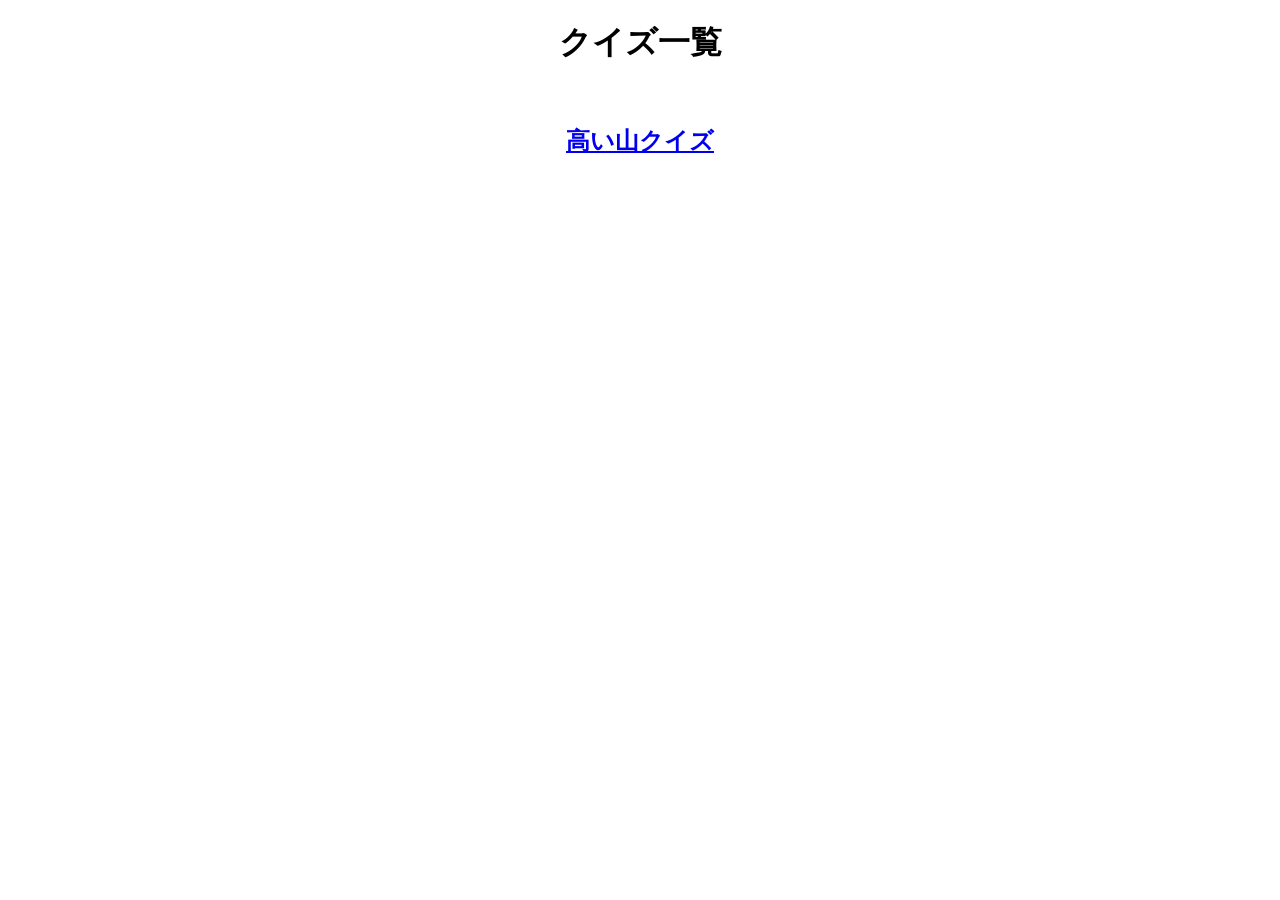
==== index.html @ f50a984a "一覧画面のUI設定" ====
<!DOCTYPE html>
<html>
    <head>
        <meta charset="UTF-8">
        <meta name="viewport" content="width=device-width, initial-scale=1.0">
        <meta name="description" content="Quisori（キソーリ）は勉強する方の味方となるサイト！ 問題・回答・答え合わせまで全部Quisoriで解決できます！">
        <meta name="keywords" content="quisori,Quisori,キソーリ,クイズ,学習,勉強,問題,問題集">
        <title>Quisori ❘ クイズサイト</title>
        <link rel="stylesheet" href="quizListStyle.css">
    </head>
    <body>
        <h1>クイズ一覧</h1>

        <div id="quiz-list"></div>
        <script type="module" src="quizListScript.js"></script>
    </body>
</html>
---- quizListStyle.css ----
body {
    text-align: center;
    font-family: sans-serif;
    font-size: 100%;
}

#quiz-list a {
    border: auto solid #ccc;
    border-width: 1 0 0 0;
    padding: 10px;
    margin: 0 auto;
    width: 100%;
    max-width: 1000px;
    cursor: pointer;
}
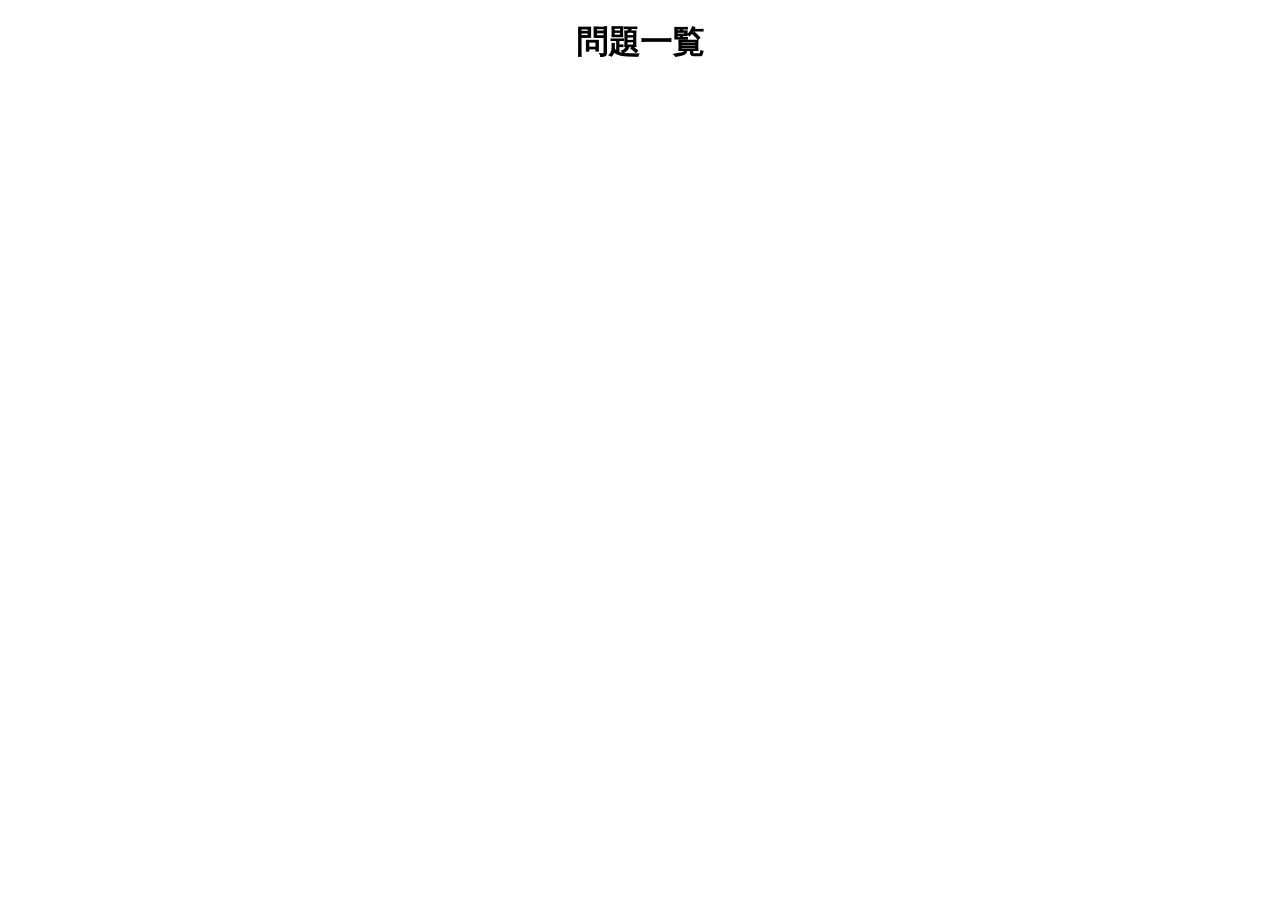
==== commit ef8e8576: "Search Console準備など" ====
--- a/index.html
+++ b/index.html
@@ -9,7 +9,7 @@
         <link rel="stylesheet" href="quizListStyle.css">
     </head>
     <body>
-        <h1>クイズ一覧</h1>
+        <h1>問題一覧</h1>
 
         <div id="quiz-list"></div>
         <script type="module" src="quizListScript.js"></script>
--- a/quizListStyle.css
+++ b/quizListStyle.css
@@ -4,12 +4,59 @@
     font-size: 100%;
 }
 
-#quiz-list a {
-    border: auto solid #ccc;
-    border-width: 1 0 0 0;
-    padding: 10px;
+#quiz-list div:not(.genre-list) {
+    display: grid;
+    grid-template-columns: 1fr auto;
+    grid-template-rows: auto 1fr;
+
+    cursor: pointer;
+    box-sizing: border-box;
+    border: solid #bbb;
+    border-width: 1px 0;
+    padding: 0 2rem;
     margin: 0 auto;
-    width: 100%;
-    max-width: 1000px;
-    cursor: pointer;
+    width: 90%;
+    max-width: 600px;
+    background-color: #fafafa;
+    text-align: left;
+    line-height: 1;
+}
+
+.title {
+    grid-column: 1;
+    grid-row: 1;
+    margin-bottom: 0;
+}
+
+.genre-list {
+    grid-column: 2;
+    grid-row: 1;
+    justify-self: start;
+    display: flex;
+    flex-wrap: wrap;
+    gap: 0.25rem;
+    align-items: center;
+}
+
+.genre-list .genre {
+    text-decoration: underline;
+    color: #333;
+    font-size: 0.8rem;
+}
+
+.genre-list .genre:hover {
+    background-color: #ddd;
+}
+
+.desc {
+    grid-column: 1 / 3;
+    grid-row: 2;
+}
+
+#quiz-list div:hover {
+    background-color: #f4f4f4;
+}
+
+#quiz-list div:active {
+    background-color: #f0f0f0;
 }
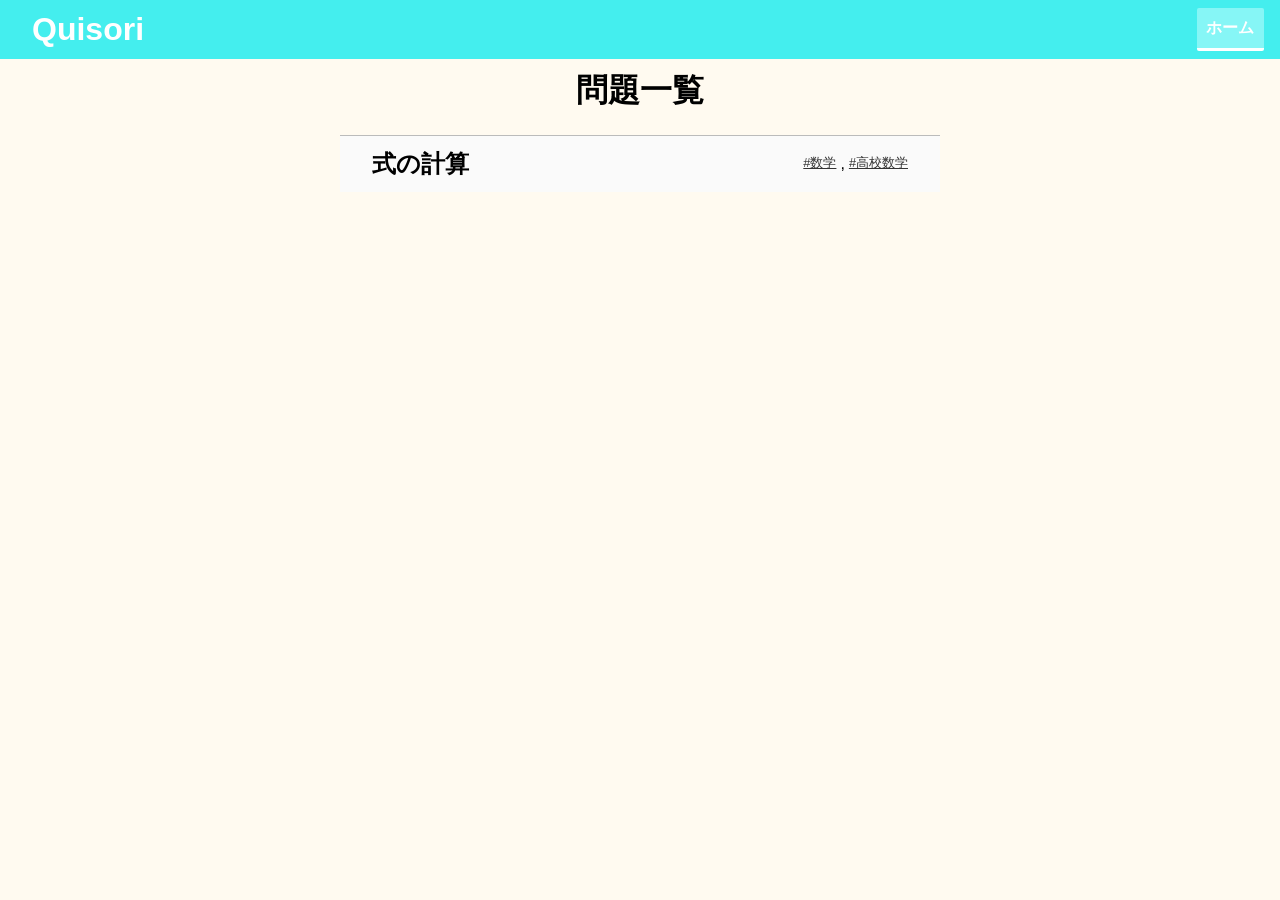
==== commit 26501ef0: "学校単元と一般クイズの分離＋学校単元のみ表示、css調整" ====
--- a/index.html
+++ b/index.html
@@ -5,10 +5,12 @@
         <meta name="viewport" content="width=device-width, initial-scale=1.0">
         <meta name="description" content="Quisori（キソーリ）は勉強する方の味方となるサイト！ 問題・回答・答え合わせまで全部Quisoriで解決できます！">
         <meta name="keywords" content="quisori,Quisori,キソーリ,クイズ,学習,勉強,問題,問題集">
-        <title>Quisori ❘ クイズサイト</title>
+        <title>Quisori ❘ 数学勉強のお供</title>
         <link rel="stylesheet" href="quizListStyle.css">
     </head>
     <body>
+        <div id="header"></div>
+
         <h1>問題一覧</h1>
 
         <div id="quiz-list"></div>
--- a/quizListStyle.css
+++ b/quizListStyle.css
@@ -1,7 +1,59 @@
 body {
+    background-color: rgb(255, 250, 240);
+
+    margin: 0;
     text-align: center;
     font-family: sans-serif;
     font-size: 100%;
+
+    padding-top: 3rem;
+}
+
+header {
+    box-sizing: border-box;
+    position: fixed;
+    top: 0;
+    left: 0;
+
+    width: 100%;
+
+    background-color: #4ee;
+    color: #fff;
+
+    display: flex;
+    justify-content: space-between;
+    align-items: center;
+
+    padding: 0.5rem 2rem;
+    padding-right: 1rem;
+}
+
+.logo {
+    font-size: 2rem;
+    font-weight: bold;
+}
+
+nav {
+    display: flex;
+    gap: 0;
+}
+
+nav a {
+    color: #fff;
+    text-decoration: none;
+    padding: 0.6rem;
+}
+
+nav a:hover {
+    color: #fa0;
+}
+
+.currentPage {
+    background-color: rgba(200,255,255,0.5);
+    color: #fff;
+    font-weight: bold;
+    border-bottom: 3px solid #fff;
+    border-radius: 2px;
 }
 
 #quiz-list div:not(.genre-list) {
@@ -12,7 +64,7 @@
     cursor: pointer;
     box-sizing: border-box;
     border: solid #bbb;
-    border-width: 1px 0;
+    border-width: 1px 0 0;
     padding: 0 2rem;
     margin: 0 auto;
     width: 90%;
@@ -25,7 +77,7 @@
 .title {
     grid-column: 1;
     grid-row: 1;
-    margin-bottom: 0;
+    margin: 1rem 0;
 }
 
 .genre-list {
@@ -39,6 +91,7 @@
 }
 
 .genre-list .genre {
+    cursor: default;
     text-decoration: underline;
     color: #333;
     font-size: 0.8rem;
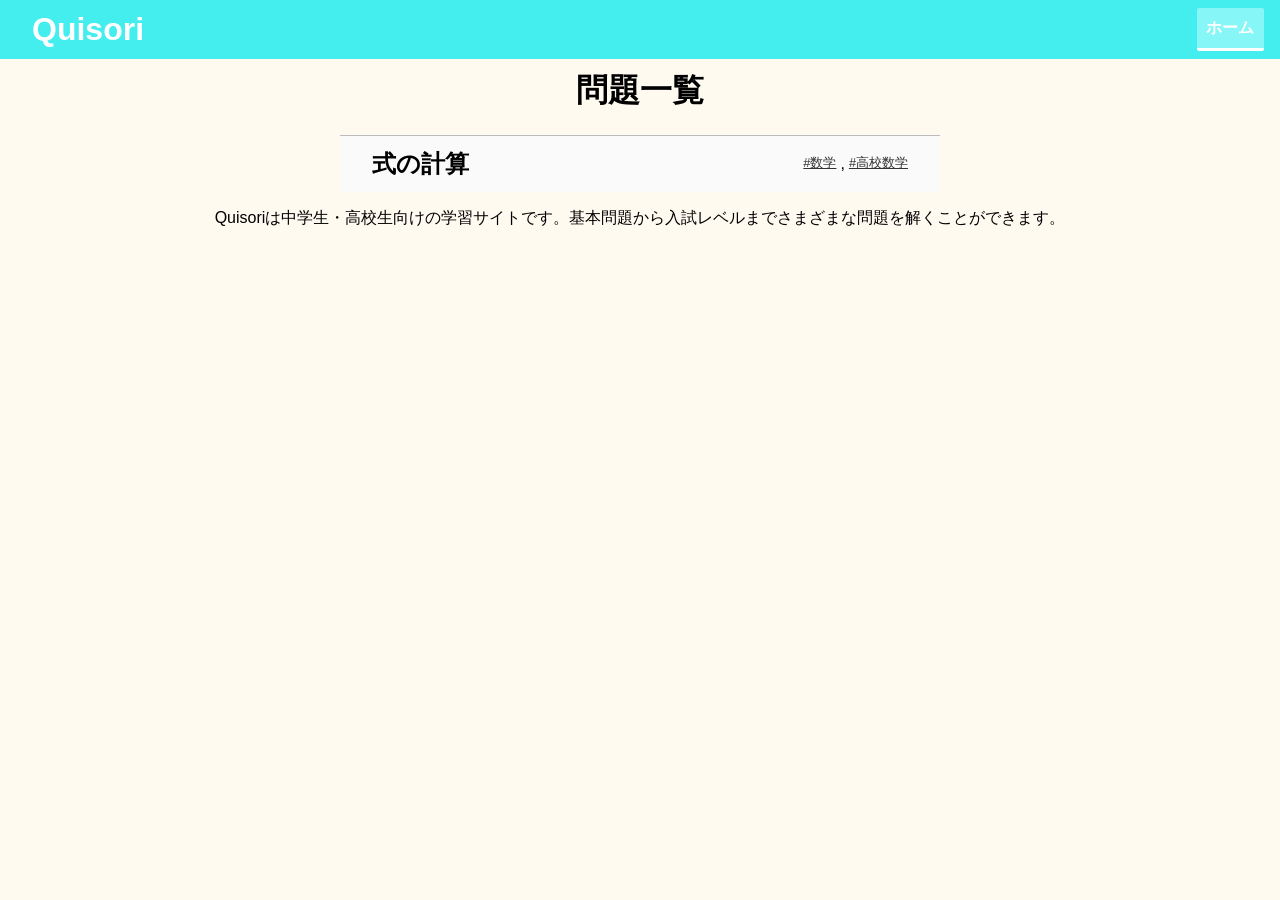
==== commit db91ee2e: "問題表示画面でのヘッダー表示＋サービス説明文表示" ====
--- a/index.html
+++ b/index.html
@@ -4,8 +4,7 @@
         <meta charset="UTF-8">
         <meta name="viewport" content="width=device-width, initial-scale=1.0">
         <meta name="description" content="Quisori（キソーリ）は勉強する方の味方となるサイト！ 問題・回答・答え合わせまで全部Quisoriで解決できます！">
-        <meta name="keywords" content="quisori,Quisori,キソーリ,クイズ,学習,勉強,問題,問題集">
-        <title>Quisori ❘ 数学勉強のお供</title>
+        <title>問題一覧 | Quisori</title>
         <link rel="stylesheet" href="quizListStyle.css">
     </head>
     <body>
@@ -15,5 +14,7 @@
 
         <div id="quiz-list"></div>
         <script type="module" src="quizListScript.js"></script>
+
+        <p>Quisoriは中学生・高校生向けの学習サイトです。基本問題から入試レベルまでさまざまな問題を解くことができます。</p>
     </body>
 </html>
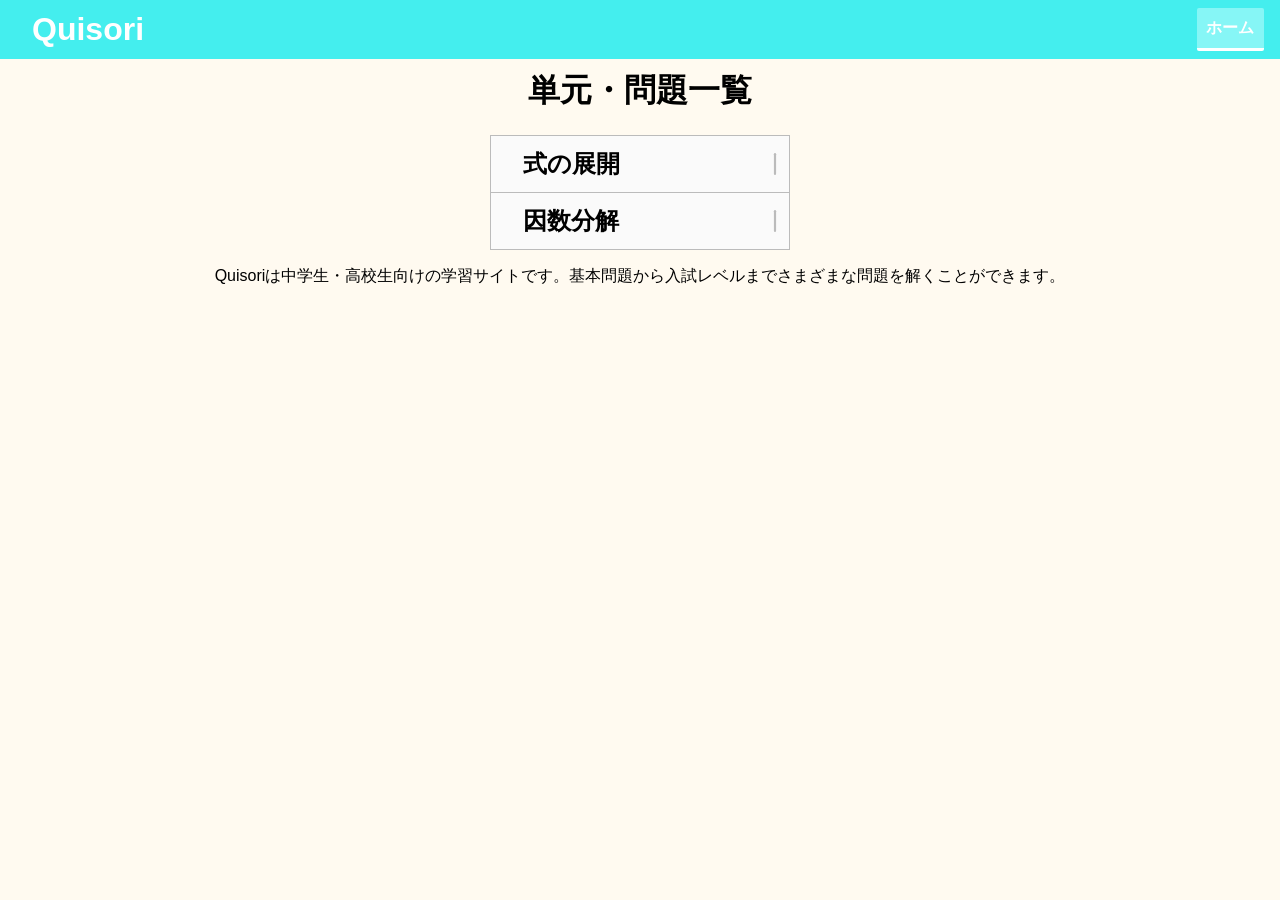
==== commit 411aa3e7: "問題一覧で単元→問題の順に選ぶ形式に変更＋単元・問題選択時のcss変更＋1-2-1,2-1-1仮置き" ====
--- a/index.html
+++ b/index.html
@@ -10,11 +10,15 @@
     <body>
         <div id="header"></div>
 
-        <h1>問題一覧</h1>
+        <h1>単元・問題一覧</h1>
 
-        <div id="quiz-list"></div>
-        <script type="module" src="quizListScript.js"></script>
+        <div id="lists-container">
+            <div id="unit-list"></div>
+            <div id="quiz-list"></div>
+        </div>
 
         <p>Quisoriは中学生・高校生向けの学習サイトです。基本問題から入試レベルまでさまざまな問題を解くことができます。</p>
+
+        <script type="module" src="quizListScript.js"></script>
     </body>
 </html>
--- a/quizListStyle.css
+++ b/quizListStyle.css
@@ -56,7 +56,14 @@
     border-radius: 2px;
 }
 
-#quiz-list div:not(.genre-list) {
+#lists-container {
+    display: flex;
+    justify-content: center;
+
+    margin: 0 auto;
+}
+
+.unit-item {
     display: grid;
     grid-template-columns: 1fr auto;
     grid-template-rows: auto 1fr;
@@ -64,52 +71,110 @@
     cursor: pointer;
     box-sizing: border-box;
     border: solid #bbb;
-    border-width: 1px 0 0;
-    padding: 0 2rem;
-    margin: 0 auto;
-    width: 90%;
-    max-width: 600px;
+    border-width: 1px;
+    padding: 0 0 0 2rem;
+    margin: 0;
+    width: 45vw;
+    min-width: 0;
+    max-width: 300px;
+    background-color: #fafafa;
+    text-align: left;
+    line-height: 1;
+    
+    transition:
+        width 0.3s linear 0s,
+        max-width 0.3s linear 0s;
+}
+
+.unit-item + .unit-item {
+    margin-top: -1px;
+}
+
+.unit-item-title {
+    grid-column: 1;
+    grid-row: 1;
+
+    margin: 1rem 0;
+}
+
+#unit-list div:hover {
+    background-color: #d9f5f5;
+}
+
+#unit-list div:active {
+    background-color: #dee;
+}
+
+.unit-item.selected {
+    width: 50vw;
+    max-width: 350px;
+    
+    border-width: 1px 0 1px 1px;
+
+    background-color: #f0f0f0;
+}
+
+.unit-item-arrow {
+    width: 1.75rem;
+    height: 3.5rem;
+}
+
+.unit-item-arrow-line {
+    stroke: #bbb;
+    stroke-width: 1.5;
+    stroke-linecap: round;
+
+    transform-origin: center;
+}
+
+.quiz-item {
+    display: grid;
+    grid-template-columns: 1fr auto;
+    grid-template-rows: auto 1fr;
+
+    cursor: pointer;
+    box-sizing: border-box;
+    border: solid #bbb;
+    border-width: 1px 1px;
+    padding: 0 1rem;
+    margin: 0;
     background-color: #fafafa;
     text-align: left;
     line-height: 1;
 }
 
-.title {
+.quiz-item + .quiz-item {
+    margin-top: -1px;
+}
+
+.quiz-item-title {
     grid-column: 1;
     grid-row: 1;
+
     margin: 1rem 0;
 }
 
-.genre-list {
-    grid-column: 2;
-    grid-row: 1;
-    justify-self: start;
-    display: flex;
-    flex-wrap: wrap;
-    gap: 0.25rem;
-    align-items: center;
-}
-
-.genre-list .genre {
-    cursor: default;
-    text-decoration: underline;
-    color: #333;
-    font-size: 0.8rem;
-}
-
-.genre-list .genre:hover {
-    background-color: #ddd;
-}
-
-.desc {
-    grid-column: 1 / 3;
-    grid-row: 2;
-}
-
 #quiz-list div:hover {
-    background-color: #f4f4f4;
+    background-color: #d9f5f5;
 }
 
 #quiz-list div:active {
-    background-color: #f0f0f0;
+    background-color: #dee;
+}
+
+#quiz-list {
+    width: 40vw;
+    min-width: 0;
+    max-width: 0;
+
+    white-space: nowrap;
+    overflow: hidden;
+
+    padding-top: var(--quiz-list-offset);
+
+    transition: max-width 0.6s ease-in 0s;
+}
+
+#quiz-list.showed {
+    max-width: 40vw;
 }
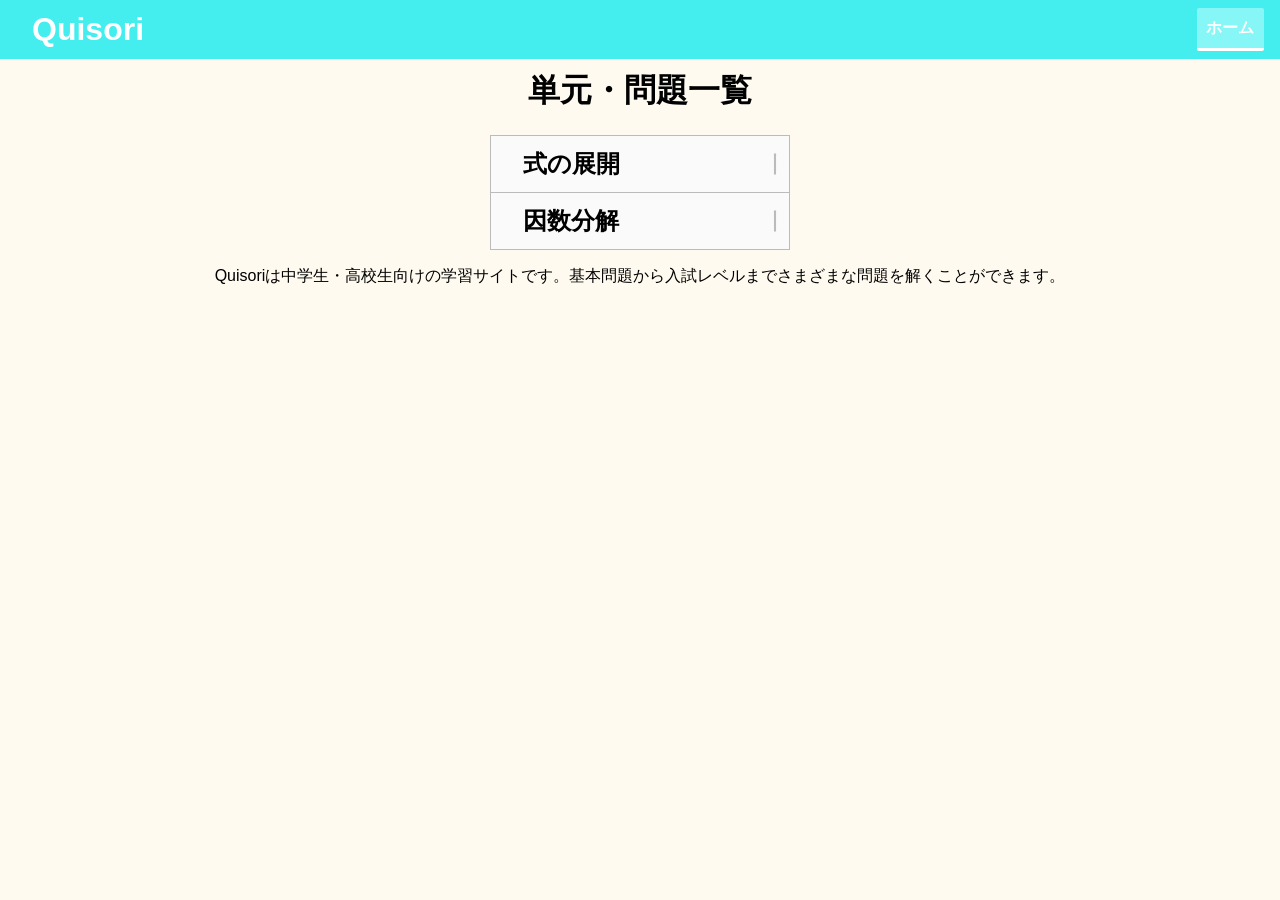
==== commit 59350b01: "同前スマホ対応（未）" ====
--- a/index.html
+++ b/index.html
@@ -12,7 +12,7 @@
 
         <h1>単元・問題一覧</h1>
 
-        <div id="lists-container">
+        <div id="lists-container" ontouchstart="">
             <div id="unit-list"></div>
             <div id="quiz-list"></div>
         </div>
--- a/quizListStyle.css
+++ b/quizListStyle.css
@@ -115,7 +115,7 @@
 }
 
 .unit-item-arrow {
-    width: 1.75rem;
+    width: 3.5rem;
     height: 3.5rem;
 }
 
@@ -136,7 +136,7 @@
     box-sizing: border-box;
     border: solid #bbb;
     border-width: 1px 1px;
-    padding: 0 1rem;
+    padding: 0 0.25rem;
     margin: 0;
     background-color: #fafafa;
     text-align: left;
@@ -158,8 +158,10 @@
     background-color: #d9f5f5;
 }
 
-#quiz-list div:active {
-    background-color: #dee;
+@media (hover: hover) {
+    #quiz-list div:active {
+        background-color: #dee;
+    }
 }
 
 #quiz-list {
@@ -172,9 +174,53 @@
 
     padding-top: var(--quiz-list-offset);
 
-    transition: max-width 0.6s ease-in 0s;
+    transition:
+        max-width 0.6s ease-in 0s,
+        max-height 0.6s ease-in 0s;
 }
 
 #quiz-list.showed {
     max-width: 40vw;
+}
+
+@media (max-width: 820px) {
+    #lists-container {
+        flex-direction: column;
+        align-items: center;
+    }
+
+    #unit-list {
+        width: 100%;
+        max-width: 410px;
+    }
+
+    #quiz-list {
+        width: 100%;
+        max-width: 410px;
+        max-height: 0;
+    }
+
+    #quiz-list.showed {
+        max-height: none;
+    }
+
+    .unit-item,
+    .unit-item.selected {
+        width: 100%;
+        max-width: 100%;
+        padding-left: 1rem;
+
+        border-width: 1px;
+    }
+
+    #quiz-list {
+        padding-top: 0;
+        white-space: normal;
+        overflow: hidden;
+        margin-top: -1px;
+    }
+
+    #quiz-list.showed {
+        max-width: 100%;
+    }
 }
